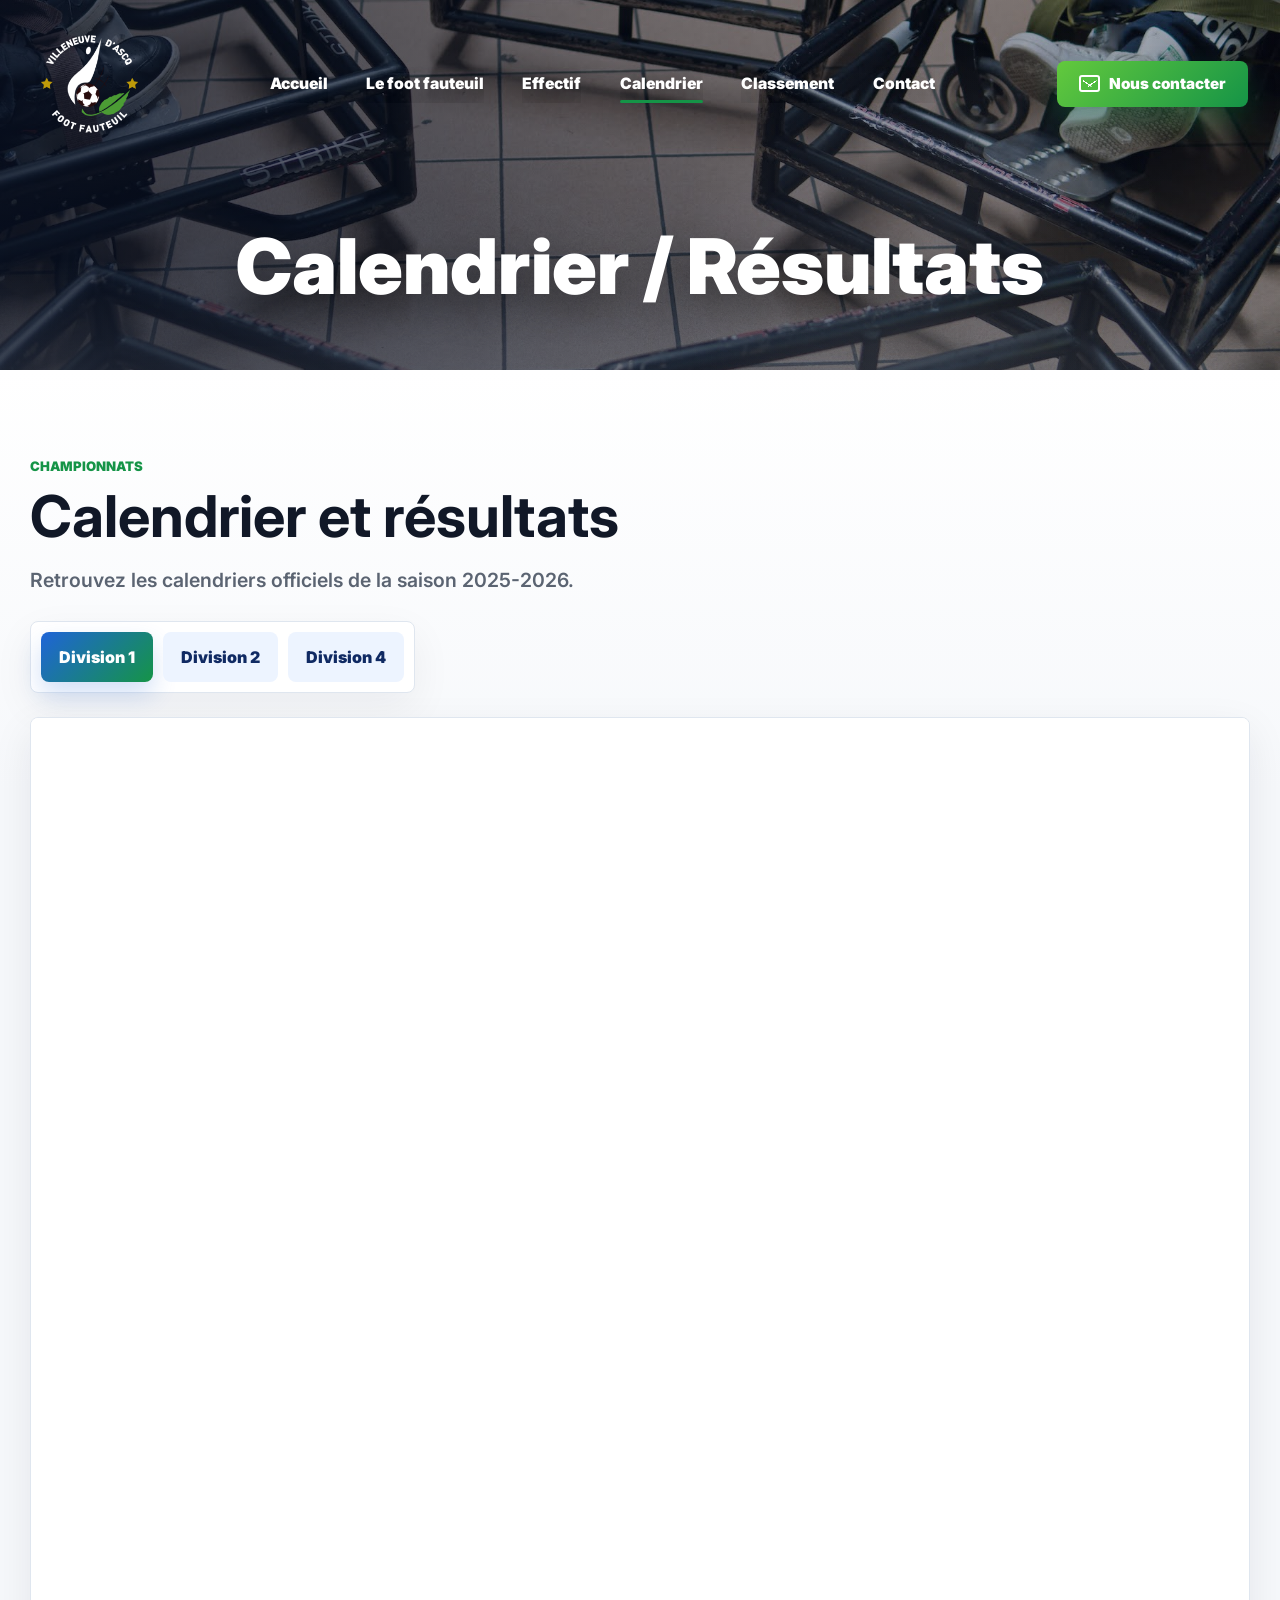
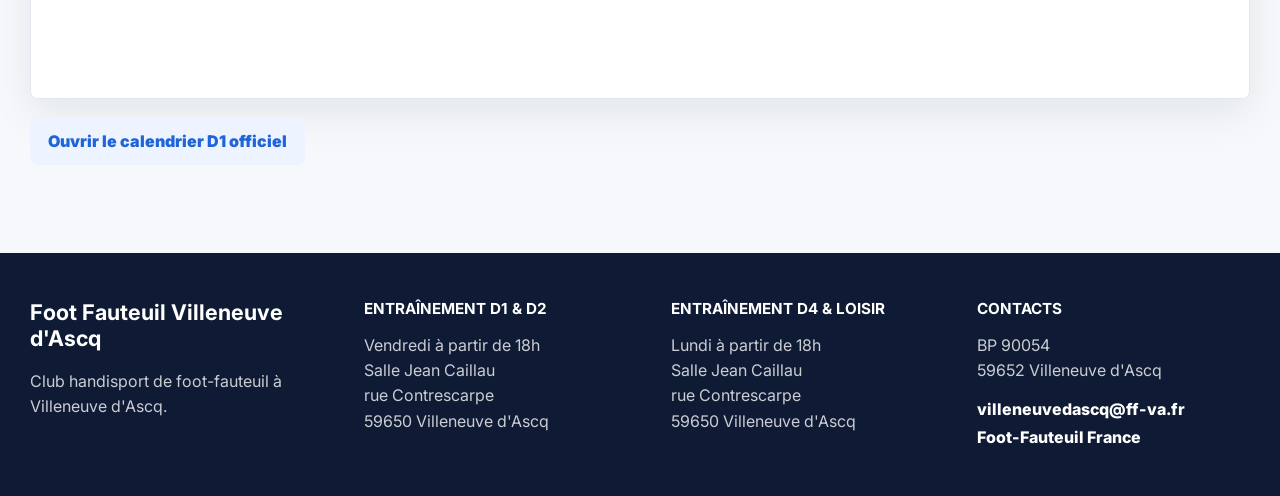
==== calendrier.html @ 9797c007 "rename html file and href link" ====
<!DOCTYPE html>
<html lang="fr">
<head>
  <meta charset="UTF-8">
  <meta name="viewport" content="width=device-width, initial-scale=1.0">
  <meta name="description" content="Calendrier et r&eacute;sultats du Foot Fauteuil Villeneuve d'Ascq.">
  <title>Calendrier - FFVA</title>
  <link rel="preconnect" href="https://fonts.googleapis.com">
  <link rel="preconnect" href="https://fonts.gstatic.com" crossorigin>
  <link href="https://fonts.googleapis.com/css2?family=Inter:wght@400;500;600;700;800;900&display=swap" rel="stylesheet">
  <link rel="stylesheet" href="style.css">
</head>
<body>
  <div class="home-visual page-visual calendar-rank-visual">
    <header class="site-header" id="accueil">
      <img class="header-logo" src="media/Logo-FFVA.png" alt="Logo Foot Fauteuil Villeneuve d'Ascq">
      <div class="nav-wrap">
        <button class="menu-button" type="button" aria-expanded="false" aria-controls="site-nav">
          <span></span>
          <span></span>
          <span></span>
        </button>

        <nav class="main-nav" id="site-nav" aria-label="Navigation principale">
          <a href="index.html">Accueil</a>
          <a href="le-foot-fauteuil.html">Le foot fauteuil</a>
          <a href="effectif.html">Effectif</a>
          <a class="is-active" href="calendrier.html">Calendrier</a>
          <a href="classement.html">Classement</a>
          <a href="contact.html">Contact</a>
        </nav>
      </div>
      <a class="header-contact" href="contact.html">Nous contacter</a>
    </header>

    <p class="page-title">Calendrier / Résultats</p>
  </div>

  <main class="calendar-page">
    <section class="calendar-shell" aria-labelledby="calendar-title">
      <div class="calendar-heading">
        <p class="section-kicker">Championnats</p>
        <h1 id="calendar-title">Calendrier et r&eacute;sultats</h1>
        <p>Retrouvez les calendriers officiels de la saison 2025-2026.</p>
      </div>

      <div class="layout-buttons calendar-tabs" role="tablist" aria-label="Choix de la division">
        <button class="layout-button is-active" type="button" role="tab" aria-selected="true" data-layout="calendar-d1">Division 1</button>
        <button class="layout-button" type="button" role="tab" aria-selected="false" data-layout="calendar-d2">Division 2</button>
        <button class="layout-button" type="button" role="tab" aria-selected="false" data-layout="calendar-d4">Division 4</button>
      </div>

      <div class="calendar-panels">
        <section class="layout-panel calendar-panel is-active" role="tabpanel" data-layout-panel="calendar-d1">
          <div class="calendar-frame">
            <iframe
              src="https://foot-fauteuil.fr/saison/foot-fauteuil-division-1-2025-2026/?action=calendar"
              title="Calendrier Division 1 Foot-Fauteuil"
              loading="lazy"></iframe>
          </div>

          <a class="button secondary calendar-link" href="https://foot-fauteuil.fr/saison/foot-fauteuil-division-1-2025-2026/?action=calendar" target="_blank" rel="noopener">
            Ouvrir le calendrier D1 officiel
          </a>
        </section>

        <section class="layout-panel calendar-panel" role="tabpanel" data-layout-panel="calendar-d2" hidden>
          <div class="calendar-frame">
            <iframe
              src="https://foot-fauteuil.fr/saison/foot-fauteuil-division-2-2025-2026/?action=calendar"
              title="Calendrier Division 2 Foot-Fauteuil"
              loading="lazy"></iframe>
          </div>

          <a class="button secondary calendar-link" href="https://foot-fauteuil.fr/saison/foot-fauteuil-division-2-2025-2026/?action=calendar" target="_blank" rel="noopener">
            Ouvrir le calendrier D2 officiel
          </a>
        </section>

        <section class="layout-panel calendar-panel" role="tabpanel" data-layout-panel="calendar-d4" hidden>
          <div class="calendar-frame">
            <iframe
              src="https://foot-fauteuil.fr/saison/foot-fauteuil-division-4-zone-nord-2024-2025/?action=calendar"
              title="Calendrier Division 4 Nord Foot-Fauteuil"
              loading="lazy"></iframe>
          </div>

          <a class="button secondary calendar-link" href="https://foot-fauteuil.fr/saison/foot-fauteuil-division-4-zone-nord-2024-2025/?action=calendar" target="_blank" rel="noopener">
            Ouvrir le calendrier D4 officiel
          </a>
        </section>
      </div>
    </section>
  </main>

  <footer class="site-footer" id="contact">
    <div>
      <h2>Foot Fauteuil Villeneuve d'Ascq</h2>
      <p>Club handisport de foot-fauteuil &agrave; Villeneuve d'Ascq.</p>
    </div>
    <div>
      <h3>Entra&icirc;nement D1 & D2</h3>
      <p>Vendredi &agrave; partir de 18h<br>Salle Jean Caillau<br>rue Contrescarpe<br>59650 Villeneuve d'Ascq</p>
    </div>
    <div>
      <h3>Entra&icirc;nement D4 & loisir</h3>
      <p>Lundi &agrave; partir de 18h<br>Salle Jean Caillau<br>rue Contrescarpe<br>59650 Villeneuve d'Ascq</p>
    </div>
    <div>
      <h3>Contacts</h3>
      <p>BP 90054<br>59652 Villeneuve d'Ascq</p>
      <a href="mailto:villeneuvedascq@ff-va.fr">villeneuvedascq@ff-va.fr</a>
      <a href="https://foot-fauteuil.fr/" target="_blank" rel="noreferrer">Foot-Fauteuil France</a>
    </div>
  </footer>

  <script src="script.js"></script>
</body>
</html>
---- style.css ----
:root {
  --ink: #111827;
  --muted: #5b6472;
  --paper: #f6f8fb;
  --white: #ffffff;
  --line: #dfe6ef;
  --navy: #102a63;
  --blue: #1f64d8;
  --red: #df2538;
  --green: #159447;
  --shadow: 0 24px 70px rgba(15, 23, 42, 0.12);
}

* {
  box-sizing: border-box;
}

html {
  scroll-behavior: smooth;
}

body {
  margin: 0;
  color: var(--ink);
  background: var(--paper);
  font-family: "Inter", Arial, sans-serif;
}

a {
  color: inherit;
  text-decoration: none;
}

img {
  display: block;
  max-width: 100%;
}

.home-visual {
  position: relative;
  min-height: clamp(680px, 82vh, 860px);
  overflow: hidden;
  background-image:
    linear-gradient(90deg, rgba(8, 16, 34, 0.74), rgba(8, 16, 34, 0.42) 48%, rgba(8, 16, 34, 0.18)),
    linear-gradient(180deg, rgba(8, 16, 34, 0.2), rgba(8, 16, 34, 0.58)),
    url("media/background image.jpg");
  background-repeat: no-repeat;
  background-size: cover;
  background-position: center 62%;
}

.home-visual::after {
  content: "";
  position: absolute;
  inset: 0;
  z-index: 0;
  pointer-events: none;
  background:
    radial-gradient(circle at 72% 72%, rgba(255, 255, 255, 0.1), transparent 26%),
    linear-gradient(180deg, transparent 70%, rgba(246, 248, 251, 0.08));
}

.page-visual {
  min-height: 330px;
  background-image:
    linear-gradient(90deg, rgba(8, 16, 34, 0.62), rgba(8, 16, 34, 0.24) 48%, rgba(8, 16, 34, 0.08)),
    linear-gradient(180deg, rgba(8, 16, 34, 0.18), rgba(8, 16, 34, 0.36)),
    url("media/background image le-foot-fauteuil.jpg");
  background-position: 64% 58%;
}

.effectif-visual {
  background-image:
    linear-gradient(90deg, rgba(8, 16, 34, 0.72), rgba(8, 16, 34, 0.34) 48%, rgba(8, 16, 34, 0.16)),
    linear-gradient(180deg, rgba(8, 16, 34, 0.2), rgba(8, 16, 34, 0.42)),
    url("media/background image effectif.jpg");
  background-position: 58% 48%;
}

.contact-visual {
  background-image:
    linear-gradient(90deg, rgba(8, 16, 34, 0.72), rgba(8, 16, 34, 0.34) 48%, rgba(8, 16, 34, 0.16)),
    linear-gradient(180deg, rgba(8, 16, 34, 0.2), rgba(8, 16, 34, 0.42)),
    url("media/background image contact.jpg");
  background-position: center 48%;
}

.calendar-rank-visual {
  background-image:
    linear-gradient(90deg, rgba(8, 16, 34, 0.72), rgba(8, 16, 34, 0.34) 48%, rgba(8, 16, 34, 0.16)),
    linear-gradient(180deg, rgba(8, 16, 34, 0.2), rgba(8, 16, 34, 0.42)),
    url("media/background image classement et calendrier.jpg");
  background-position: center 52%;
}

.site-header {
  position: relative;
  z-index: 2;
  top: 0;
  display: grid;
  grid-template-columns: auto minmax(0, 1fr) auto;
  align-items: center;
  gap: clamp(22px, 4vw, 54px);
  width: min(1220px, calc(100% - 64px));
  margin: 0 auto;
  padding: 26px 0 16px;
  border-bottom: 0;
  backdrop-filter: none;
  background: transparent;
}

.site-header.is-stuck {
  position: fixed;
  inset: 0 0 auto;
  z-index: 20;
  display: grid;
  align-items: center;
  grid-template-columns: auto minmax(0, 1fr) auto;
  gap: 24px;
  width: 100%;
  min-height: 74px;
  margin: 0;
  padding: 8px max(24px, calc((100vw - 1220px) / 2));
  border-bottom: 1px solid rgba(255, 255, 255, 0.22);
  background: rgba(5, 16, 38, 0.92);
  box-shadow: 0 18px 42px rgba(15, 23, 42, 0.18);
  backdrop-filter: blur(16px);
  animation: stuckHeaderIn 160ms ease-out both;
}

@keyframes stuckHeaderIn {
  from {
    opacity: 0;
    transform: translateY(-10px);
  }

  to {
    opacity: 1;
    transform: translateY(0);
  }
}

.empty-page {
  min-height: 520px;
  background: var(--paper);
}

.content-page {
  background:
    linear-gradient(180deg, #ffffff 0, var(--paper) 420px),
    var(--paper);
}

.content-intro,
.content-section,
.history-section,
.closing-band {
  width: min(1120px, calc(100% - 40px));
  margin-inline: auto;
}

.content-intro {
  padding: clamp(58px, 8vw, 92px) 0 34px;
}

.section-kicker {
  margin: 0 0 14px;
  color: var(--green);
  font-size: 0.82rem;
  font-weight: 900;
  letter-spacing: 0;
  text-transform: uppercase;
}

.content-intro h1,
.history-heading h2,
.closing-band h2 {
  margin: 0;
  color: var(--ink);
  font-size: clamp(2.2rem, 5vw, 4.5rem);
  line-height: 1;
  letter-spacing: 0;
}

.lead-text {
  max-width: 900px;
  margin: 26px 0 0;
  color: var(--muted);
  font-size: clamp(1.08rem, 2vw, 1.32rem);
  line-height: 1.8;
  font-weight: 600;
}

.terrain-figure {
  width: min(1120px, calc(100% - 40px));
  margin: 24px auto clamp(42px, 7vw, 74px);
  overflow: hidden;
  border: 1px solid var(--line);
  border-radius: 8px;
  background: var(--white);
  box-shadow: var(--shadow);
}

.full-width-image {
  width: 100%;
  max-height: 520px;
  object-fit: cover;
  object-position: center;
}

.terrain-figure figcaption {
  padding: 14px 18px;
  color: var(--muted);
  font-size: 0.95rem;
  font-weight: 700;
}

.rules-section {
  display: grid;
  grid-template-columns: repeat(3, 1fr);
  gap: 18px;
  width: min(1120px, calc(100% - 40px));
  margin: 0 auto clamp(42px, 7vw, 76px);
}

.rule-card,
.history-card {
  border: 1px solid var(--line);
  border-radius: 8px;
  background: var(--white);
  box-shadow: 0 14px 42px rgba(15, 23, 42, 0.06);
}

.rule-card {
  min-height: 230px;
  padding: 28px;
}

.rule-card span,
.history-card span {
  display: inline-flex;
  margin-bottom: 22px;
  color: var(--green);
  font-weight: 900;
}

.rule-card h2,
.history-card h3 {
  margin: 0 0 14px;
  color: var(--ink);
}

.rule-card h2 {
  font-size: 1.55rem;
}

.rule-card p,
.content-section p,
.history-card p {
  color: var(--muted);
  line-height: 1.72;
}

.rule-card p,
.history-card p {
  margin: 0;
}

.history-card p + p {
  margin-top: 14px;
}

.content-section {
  display: grid;
  gap: 18px;
  padding: 30px;
  border-left: 5px solid var(--green);
  border-radius: 8px;
  background: #eef8f2;
}

.content-section p {
  max-width: 920px;
  margin: 0;
  font-weight: 600;
}

.inline-link {
  width: fit-content;
  color: var(--blue);
  font-weight: 900;
}

.history-section {
  padding: clamp(58px, 8vw, 96px) 0;
}

.history-heading {
  display: block;
  margin-bottom: 30px;
}

.history-list {
  display: grid;
  gap: 18px;
}

.history-card {
  padding: clamp(24px, 4vw, 34px);
}

.history-card h3 {
  font-size: clamp(1.35rem, 3vw, 2.2rem);
}

.history-card.highlight {
  color: var(--white);
  background: linear-gradient(135deg, var(--blue), var(--green));
}

.history-card.highlight span,
.history-card.highlight h3,
.history-card.highlight p {
  color: var(--white);
}

.closing-band {
  margin-bottom: clamp(58px, 8vw, 96px);
  padding: clamp(34px, 6vw, 58px);
  border-radius: 8px;
  color: var(--white);
  background:
    linear-gradient(135deg, rgba(16, 42, 99, 0.94), rgba(21, 148, 71, 0.9)),
    var(--navy);
  text-align: center;
}

.closing-band h2 {
  color: var(--white);
}

.effectif-page {
  min-height: 520px;
  padding: clamp(54px, 8vw, 88px) max(20px, calc((100vw - 1220px) / 2));
  background:
    linear-gradient(180deg, #ffffff 0, var(--paper) 420px),
    var(--paper);
}

.layout-switcher {
  display: grid;
  gap: 28px;
}

.layout-heading {
  display: grid;
  gap: 12px;
}

.layout-heading h1 {
  max-width: 860px;
  margin: 0;
  font-size: clamp(2rem, 4.5vw, 4rem);
  line-height: 1;
  letter-spacing: 0;
}

.layout-buttons {
  display: flex;
  flex-wrap: wrap;
  gap: 10px;
  padding: 10px;
  border: 1px solid var(--line);
  border-radius: 8px;
  background: var(--white);
  box-shadow: 0 14px 42px rgba(15, 23, 42, 0.06);
}

.layout-button {
  min-height: 50px;
  border: 0;
  border-radius: 8px;
  padding: 12px 18px;
  color: var(--navy);
  background: #edf4ff;
  font: inherit;
  font-weight: 900;
  cursor: pointer;
  transition: color 180ms ease, background 180ms ease, transform 180ms ease;
}

.layout-button:hover,
.layout-button:focus-visible {
  color: var(--white);
  background: var(--green);
  transform: translateY(-1px);
}

.layout-button.is-active {
  color: var(--white);
  background: linear-gradient(135deg, var(--blue), var(--green));
  box-shadow: 0 12px 24px rgba(31, 100, 216, 0.2);
}

.layout-panels {
  min-height: 410px;
}

.layout-panel {
  animation: panelIn 220ms ease;
}

.layout-panel[hidden] {
  display: none !important;
}

.section-title,
.section-subtitle {
  margin: 0 0 22px;
  color: var(--ink);
  font-size: clamp(1.35rem, 2.6vw, 2.1rem);
  line-height: 1.15;
  text-align: center;
}

.section-subtitle {
  margin-top: clamp(34px, 5vw, 56px);
}

@keyframes panelIn {
  from {
    opacity: 0;
    transform: translateY(10px);
  }

  to {
    opacity: 1;
    transform: translateY(0);
  }
}

.players-grid {
  display: grid;
  grid-template-columns: repeat(4, 1fr);
  gap: 18px;
}

.player-card,
.team-column,
.staff-feature,
.staff-list article {
  border: 1px solid var(--line);
  border-radius: 8px;
  background: var(--white);
  box-shadow: 0 14px 42px rgba(15, 23, 42, 0.06);
}

.player-card {
  padding: 20px;
}

.player-photo-placeholder {
  display: block;
  aspect-ratio: 4 / 5;
  margin-bottom: 18px;
  border-radius: 8px;
  background:
    linear-gradient(135deg, rgba(31, 100, 216, 0.18), rgba(21, 148, 71, 0.2)),
    #edf4ff;
}

.player-photo {
  width: 100%;
  aspect-ratio: 4 / 5;
  margin-bottom: 18px;
  border-radius: 8px;
  object-fit: cover;
  object-position: center;
  background: #edf4ff;
}

.player-role {
  margin: 0 0 8px;
  color: var(--green);
  font-size: 0.78rem;
  font-weight: 900;
  text-transform: uppercase;
}

.player-card h2,
.team-column h2,
.staff-feature h2 {
  margin: 0 0 10px;
}

.player-card p:last-child,
.staff-feature p:last-child {
  margin: 0;
  color: var(--muted);
  line-height: 1.55;
}


.team-columns {
  display: grid;
  grid-template-columns: repeat(3, 1fr);
  gap: 18px;
}

.team-column {
  padding: 26px;
}

.team-column ul {
  display: grid;
  gap: 10px;
  margin: 18px 0 0;
  padding: 0;
  list-style: none;
}

.team-column li {
  padding: 12px 14px;
  border-radius: 8px;
  color: var(--muted);
  background: #f5f8fc;
  font-weight: 800;
}

.staff-layout {
  display: grid;
  grid-template-columns: minmax(0, 1fr) minmax(280px, 0.75fr);
  gap: 18px;
}

.staff-feature {
  min-height: 320px;
  padding: clamp(28px, 5vw, 48px);
  background:
    linear-gradient(135deg, rgba(31, 100, 216, 0.95), rgba(21, 148, 71, 0.9)),
    var(--blue);
}

.staff-feature .player-role,
.staff-feature h2,
.staff-feature p {
  color: var(--white);
}

.staff-feature h2 {
  max-width: 520px;
  font-size: clamp(2rem, 4vw, 3.6rem);
  line-height: 1;
}

.staff-list {
  display: grid;
  gap: 12px;
}

.staff-list article {
  display: grid;
  gap: 8px;
  padding: 22px;
}

.staff-list span {
  color: var(--green);
  font-size: 0.78rem;
  font-weight: 900;
  text-transform: uppercase;
}

.staff-list strong {
  font-size: 1.2rem;
}

.contact-page {
  min-height: 520px;
  padding: clamp(54px, 8vw, 88px) max(20px, calc((100vw - 1220px) / 2));
  background:
    linear-gradient(180deg, #ffffff 0, var(--paper) 420px),
    var(--paper);
}

.contact-shell {
  display: grid;
  gap: 30px;
}

.contact-heading {
  max-width: 820px;
}

.contact-heading h1 {
  margin: 0;
  font-size: clamp(2rem, 4.5vw, 4rem);
  line-height: 1;
}

.contact-heading p:last-child {
  margin: 18px 0 0;
  color: var(--muted);
  font-size: clamp(1.04rem, 2vw, 1.22rem);
  line-height: 1.7;
  font-weight: 600;
}

.contact-layout {
  display: grid;
  grid-template-columns: minmax(0, 1fr) minmax(280px, 0.42fr);
  gap: 18px;
  align-items: start;
}

.contact-form,
.contact-info {
  border: 1px solid var(--line);
  border-radius: 8px;
  background: var(--white);
  box-shadow: 0 14px 42px rgba(15, 23, 42, 0.06);
}

.contact-form {
  display: grid;
  gap: 18px;
  padding: clamp(22px, 4vw, 34px);
}

.form-row {
  display: grid;
  gap: 8px;
}

.form-row label {
  color: var(--navy);
  font-weight: 900;
}

.form-row input,
.form-row textarea {
  width: 100%;
  border: 1px solid var(--line);
  border-radius: 8px;
  padding: 14px 16px;
  color: var(--ink);
  background: #fbfcff;
  font: inherit;
  outline: 0;
  transition: border-color 180ms ease, box-shadow 180ms ease, background 180ms ease;
}

.form-row textarea {
  min-height: 180px;
  resize: vertical;
}

.form-row input:focus,
.form-row textarea:focus {
  border-color: var(--blue);
  background: var(--white);
  box-shadow: 0 0 0 4px rgba(31, 100, 216, 0.12);
}

.contact-form .button {
  width: fit-content;
  border: 0;
  cursor: pointer;
  font: inherit;
}

.contact-info {
  display: grid;
  gap: 14px;
  padding: clamp(22px, 4vw, 30px);
}

.contact-info h2 {
  margin: 0;
  font-size: clamp(1.35rem, 2.8vw, 2rem);
  line-height: 1.1;
}

.contact-info h3 {
  margin: 8px 0 0;
  color: var(--navy);
  font-size: 1rem;
  text-transform: uppercase;
}

.contact-info p {
  margin: 0;
  color: var(--muted);
  line-height: 1.6;
  font-weight: 700;
}

.contact-info a {
  width: fit-content;
  color: var(--blue);
  font-weight: 900;
}

.social-links {
  display: flex;
  flex-wrap: wrap;
  gap: 10px;
  margin-top: 8px;
}

.social-links a {
  display: inline-flex;
  align-items: center;
  justify-content: center;
  width: 46px;
  height: 46px;
  border-radius: 8px;
  color: var(--white);
  background: black;
  box-shadow: 0 10px 22px rgba(16, 42, 99, 0.14);
}

.social-icon {
  width: 20px;
  height: 20px;
  flex: 0 0 auto;
  fill: none;
  stroke: currentColor;
  stroke-width: 2;
  stroke-linecap: round;
  stroke-linejoin: round;
}

.social-icon path {
  fill: currentColor;
  stroke: none;
}

.calendar-page {
  min-height: 520px;
  padding: clamp(54px, 8vw, 88px) max(20px, calc((100vw - 1220px) / 2));
  background:
    linear-gradient(180deg, #ffffff 0, var(--paper) 420px),
    var(--paper);
}

.calendar-shell {
  display: grid;
  gap: 24px;
}

.calendar-heading {
  max-width: 820px;
}

.calendar-heading h1 {
  margin: 0;
  font-size: clamp(2rem, 4.5vw, 4rem);
  line-height: 1;
}

.calendar-heading p:last-child {
  margin: 18px 0 0;
  color: var(--muted);
  font-size: clamp(1.04rem, 2vw, 1.22rem);
  line-height: 1.7;
  font-weight: 600;
}

.calendar-tabs {
  width: fit-content;
}

.calendar-panels {
  min-height: 760px;
}

.calendar-panel {
  display: grid;
  gap: 18px;
}

.calendar-frame {
  overflow: hidden;
  border: 1px solid var(--line);
  border-radius: 8px;
  background: var(--white);
  box-shadow: 0 14px 42px rgba(15, 23, 42, 0.08);
}

.calendar-frame iframe {
  display: block;
  width: 100%;
  height: min(980px, 118vh);
  border: 0;
  background: var(--white);
}

.calendar-link {
  width: fit-content;
}

.page-title {
  position: relative;
  z-index: 2;
  width: min(1120px, calc(100% - 40px));
  margin: clamp(34px, 6vw, 72px) auto clamp(36px, 5vw, 68px);
  color: var(--white);
  font-size: clamp(2.8rem, 6vw, 5.7rem);
  font-weight: 900;
  line-height: 1;
  text-align: center;
  text-shadow: 0 14px 36px rgba(0, 0, 0, 0.44);
}

.header-logo {
  width: clamp(86px, 9vw, 118px);
  margin: 0;
  object-fit: contain;
}

.site-header.is-stuck .header-logo {
  width: 72px;
  margin: 0;
}

.partner-strip {
  display: flex;
  align-items: center;
  justify-content: center;
  gap: 18px;
  min-height: 46px;
  padding: 8px 20px;
  color: var(--muted);
  font-size: 0.82rem;
  font-weight: 700;
  background: #eef3fa;
}

.partner-strip a {
  display: grid;
  place-items: center;
  width: 118px;
  height: 30px;
}

.partner-strip img {
  max-height: 28px;
  object-fit: contain;
}

.nav-wrap {
  display: flex;
  align-items: center;
  justify-content: center;
  gap: 0;
  width: auto;
  margin: 0;
  padding: 0;
}

.site-header.is-stuck .nav-wrap {
  justify-content: center;
  flex: 1;
  width: auto;
  margin: 0;
  padding: 0;
}

.brand {
  display: flex;
  align-items: center;
  gap: 14px;
  min-width: max-content;
}

.brand img {
  width: 72px;
  height: 72px;
  object-fit: contain;
}

.brand strong,
.brand small {
  display: block;
}

.brand strong {
  font-size: 1.05rem;
  font-weight: 900;
}

.brand small {
  color: var(--muted);
  font-weight: 700;
}

.main-nav {
  display: flex;
  align-items: center;
  justify-content: center;
  gap: clamp(20px, 3vw, 42px);
  width: auto;
  padding: 0;
  border: 0;
  border-radius: 0;
  background: transparent;
  box-shadow: none;
}

.site-header.is-stuck .main-nav {
  padding: 0;
  border-color: transparent;
  background: transparent;
  box-shadow: none;
}

.main-nav > a {
  position: relative;
  overflow: hidden;
  display: inline-flex;
  align-items: center;
  justify-content: center;
  min-height: 38px;
  padding: 8px 0;
  border-radius: 0;
  color: var(--white);
  background: transparent;
  font-size: 0.98rem;
  font-weight: 900;
  box-shadow: none;
  text-shadow: 0 8px 24px rgba(0, 0, 0, 0.45);
  transition: color 180ms ease, transform 180ms ease;
}

.site-header.is-stuck .main-nav > a {
  min-height: 38px;
  padding: 8px 0;
  color: var(--white);
  background: transparent;
  font-size: 0.94rem;
  box-shadow: none;
}

.site-header.is-stuck .main-nav > a.is-active {
  color: var(--white);
  background: transparent;
  box-shadow: none;
}

.main-nav > a::before {
  content: "";
  position: absolute;
  left: 0;
  right: 0;
  bottom: 0;
  height: 3px;
  border-radius: 999px;
  background: var(--green);
  opacity: 0;
  transform: scaleX(0.45);
  transition: opacity 180ms ease, transform 180ms ease;
}

.main-nav > a:hover,
.main-nav > a:focus-visible {
  color: var(--white);
  transform: translateY(-1px);
}

.main-nav > a:hover::before,
.main-nav > a:focus-visible::before,
.main-nav > a.is-active::before {
  opacity: 1;
  transform: scaleX(1);
}

.main-nav > a.is-active {
  color: var(--white);
  background: transparent;
  box-shadow: none;
}

.header-contact {
  display: inline-flex;
  align-items: center;
  justify-content: center;
  min-height: 46px;
  padding: 13px 22px;
  border-radius: 8px;
  color: var(--white);
  background: linear-gradient(135deg, #63c93d, var(--green));
  font-size: 0.95rem;
  font-weight: 900;
  box-shadow: 0 14px 28px rgba(21, 148, 71, 0.28);
  white-space: nowrap;
}

.header-contact::before {
  content: "";
  width: 17px;
  height: 13px;
  margin-right: 9px;
  border: 2px solid currentColor;
  border-radius: 3px;
  background:
    linear-gradient(35deg, transparent 45%, currentColor 46%, currentColor 54%, transparent 55%) left 2px top 2px / 50% 70% no-repeat,
    linear-gradient(-35deg, transparent 45%, currentColor 46%, currentColor 54%, transparent 55%) right 2px top 2px / 50% 70% no-repeat;
}

.search-form {
  display: flex;
  align-items: center;
  width: min(250px, 100%);
  min-height: 54px;
  margin-left: 4px;
  padding: 5px 6px 5px 18px;
  border: 1px solid var(--line);
  border-radius: 999px;
  background: var(--white);
}

.search-form label {
  position: absolute;
  width: 1px;
  height: 1px;
  overflow: hidden;
  clip: rect(0, 0, 0, 0);
}

.search-form input {
  width: 100%;
  min-width: 0;
  border: 0;
  outline: 0;
  color: var(--ink);
  background: transparent;
  font: inherit;
}

.search-form button {
  position: relative;
  width: 42px;
  height: 42px;
  flex: 0 0 auto;
  border: 0;
  border-radius: 50%;
  background: linear-gradient(135deg, var(--blue), var(--green));
  cursor: pointer;
}

.search-form button::before {
  content: "";
  position: absolute;
  inset: 11px;
  border: 2px solid var(--white);
  border-radius: 50%;
}

.search-form button::after {
  content: "";
  position: absolute;
  right: 8px;
  bottom: 9px;
  width: 10px;
  height: 2px;
  border-radius: 999px;
  background: var(--white);
  transform: rotate(45deg);
}

.menu-button {
  display: none;
  width: 44px;
  height: 44px;
  border: 1px solid var(--line);
  border-radius: 8px;
  background: var(--white);
}

.menu-button span {
  display: block;
  width: 20px;
  height: 2px;
  margin: 5px auto;
  background: var(--ink);
}

.hero {
  position: relative;
  z-index: 1;
  display: grid;
  grid-template-columns: minmax(0, 1fr);
  align-items: center;
  justify-items: center;
  width: min(1220px, calc(100% - 40px));
  margin: 0 auto;
  padding: clamp(58px, 8vw, 104px) 0 clamp(74px, 9vw, 118px);
}

.hero-content {
  width: min(980px, 100%);
}

.hero::before {
  display: none;
}

.eyebrow {
  margin: 0 0 14px;
  color: var(--red);
  font-size: 0.82rem;
  font-weight: 900;
  letter-spacing: 0;
  text-transform: uppercase;
}

.hero h1 {
  display: flex;
  align-items: center;
  max-width: 1120px;
  min-height: clamp(10rem, 16vw, 17rem);
  margin: 0;
  color: var(--white);
  font-size: clamp(3rem, 6.2vw, 5.9rem);
  line-height: 1;
  letter-spacing: 0;
  text-shadow: 0 12px 38px rgba(0, 0, 0, 0.42);
}

.hero-title-text {
  display: block;
  transition: opacity 280ms ease, transform 280ms ease;
  
}

.hero p {
  max-width: 660px;
  margin: 24px 0 0;
  color: var(--muted);
  font-size: clamp(1.05rem, 2vw, 1.24rem);
  line-height: 1.75;
  font-weight: 500;
}

.hero-actions {
  display: flex;
  flex-wrap: wrap;
  gap: 12px;
  margin-top: 32px;
}

.button {
  display: inline-flex;
  align-items: center;
  justify-content: center;
  min-height: 48px;
  padding: 13px 18px;
  border-radius: 8px;
  font-weight: 900;
}

.button.primary {
  color: var(--white);
  background: var(--red);
}

.button.secondary {
  color: var(--blue);
  background: #edf4ff;
}

.home-about {
  position: relative;
  overflow: hidden;
  padding: clamp(58px, 7vw, 86px) max(20px, calc((100vw - 1220px) / 2));
  background: var(--white);
}

.home-about::before {
  content: "";
  position: absolute;
  left: max(20px, calc((100vw - 1220px) / 2 - 56px));
  bottom: 22px;
  width: 118px;
  height: 118px;
  opacity: 0.55;
  background-image: radial-gradient(circle, var(--green) 2px, transparent 2px);
  background-size: 15px 15px;
}

.home-about::after {
  content: "";
  position: absolute;
  right: max(-92px, calc((100vw - 1220px) / 2 - 150px));
  bottom: -128px;
  width: 360px;
  height: 360px;
  border: 20px solid rgba(16, 42, 99, 0.04);
  border-radius: 50%;
  box-shadow: inset 0 0 0 32px rgba(21, 148, 71, 0.035);
}

.home-about-inner {
  position: relative;
  z-index: 1;
  display: grid;
  grid-template-columns: minmax(0, 1fr) minmax(360px, 0.94fr);
  gap: clamp(32px, 6vw, 72px);
  align-items: center;
}

.home-about-media img {
  width: 100%;
  aspect-ratio: 1.12 / 1;
  border-radius: 8px;
  object-fit: cover;
  object-position: center 54%;
  box-shadow: 0 20px 52px rgba(15, 23, 42, 0.12);
}

.home-about-content {
  max-width: 620px;
}

.home-about-content h2 {
  margin: 0;
  color: var(--ink);
  font-size: clamp(2rem, 4vw, 3.2rem);
  line-height: 1.05;
  letter-spacing: 0;
}

.home-about-content h2::after {
  content: "";
  display: block;
  width: 58px;
  height: 3px;
  margin-top: 18px;
  border-radius: 999px;
  background: var(--green);
}

.home-about-content h2 span {
  color: var(--green);
}

.home-about-content p:last-of-type {
  margin: 24px 0 0;
  color: var(--ink);
  line-height: 1.75;
  font-weight: 500;
}

.about-link {
  display: inline-flex;
  align-items: center;
  gap: 18px;
  min-height: 48px;
  margin-top: 24px;
  padding: 12px 24px;
  border: 1px solid var(--green);
  border-radius: 8px;
  color: var(--green);
  background: var(--white);
  font-weight: 900;
}

.about-link::after {
  content: "";
  width: 9px;
  height: 9px;
  border-top: 2px solid currentColor;
  border-right: 2px solid currentColor;
  transform: rotate(45deg);
}

.hero-panel {
  display: grid;
  gap: 26px;
  padding: 30px;
  border: 1px solid var(--line);
  border-radius: 8px;
  background: var(--white);
  box-shadow: var(--shadow);
}

.hero-panel img {
  width: 150px;
  margin: 0 auto;
}

.hero-panel strong,
.hero-panel span {
  display: block;
}

.hero-panel strong {
  margin-bottom: 14px;
  font-size: 1.35rem;
  font-weight: 900;
}

.hero-panel span {
  padding: 12px 0;
  border-top: 1px solid var(--line);
  color: var(--muted);
  font-weight: 700;
  line-height: 1.45;
}

.sponsors-section,
.home-grid,
.site-footer {
  padding-inline: max(20px, calc((100vw - 1220px) / 2));
}

.sponsors-section {
  padding-top: 56px;
  padding-bottom: 64px;
  background: var(--white);
  border-block: 1px solid var(--line);
}

.section-heading {
  display: block;
  margin-bottom: 24px;
  text-align: center;
}

.section-heading h2 {
  margin: 0;
  font-size: clamp(2rem, 4vw, 3.25rem);
  line-height: 1;
}

.carousel-row {
  display: grid;
  grid-template-columns: 46px minmax(0, 1fr) 46px;
  gap: 12px;
  align-items: center;
}

.sponsor-carousel {
  overflow: hidden;
}

.sponsor-track {
  display: flex;
  gap: 16px;
  transition: transform 260ms ease;
}

.sponsor-card {
  display: grid;
  place-items: center;
  min-width: 210px;
  height: 112px;
  padding: 18px;
  border: 1px solid var(--line);
  border-radius: 8px;
  background: #fbfcff;
}

.sponsor-card img {
  max-height: 64px;
  object-fit: contain;
}

.carousel-arrow {
  position: relative;
  width: 46px;
  height: 46px;
  border: 1px solid var(--line);
  border-radius: 50%;
  background: var(--white);
  cursor: pointer;
}

.carousel-arrow::before {
  content: "";
  position: absolute;
  top: 50%;
  left: 50%;
  width: 11px;
  height: 11px;
  border-top: 2px solid var(--ink);
  border-left: 2px solid var(--ink);
}

.carousel-arrow.prev::before {
  transform: translate(-35%, -50%) rotate(-45deg);
}

.carousel-arrow.next::before {
  transform: translate(-65%, -50%) rotate(135deg);
}

.carousel-arrow:hover {
  border-color: var(--blue);
  background: #edf4ff;
}

.home-grid {
  display: grid;
  grid-template-columns: repeat(3, 1fr);
  gap: 18px;
  padding-top: 64px;
  padding-bottom: 76px;
}

.feature-card {
  min-height: 260px;
  padding: 28px;
  border: 1px solid var(--line);
  border-radius: 8px;
  background: var(--white);
  box-shadow: 0 14px 42px rgba(15, 23, 42, 0.06);
}

.feature-card span {
  display: inline-flex;
  margin-bottom: 34px;
  color: var(--red);
  font-weight: 900;
}

.feature-card h2 {
  margin: 0 0 14px;
  font-size: 1.55rem;
}

.feature-card p {
  margin: 0 0 24px;
  color: var(--muted);
  line-height: 1.65;
}

.feature-card a {
  color: var(--blue);
  font-weight: 900;
}

.site-footer {
  display: grid;
  grid-template-columns: 1.1fr 1fr 1fr 1fr;
  gap: 34px;
  padding-top: 46px;
  padding-bottom: 46px;
  color: rgba(255, 255, 255, 0.78);
  background: #0f1b35;
}

.site-footer h2,
.site-footer h3,
.site-footer p {
  margin-top: 0;
}

.site-footer h2,
.site-footer h3 {
  color: var(--white);
  letter-spacing: 0;
}

.site-footer h2 {
  font-size: 1.35rem;
}

.site-footer h3 {
  font-size: 0.95rem;
  text-transform: uppercase;
}

.site-footer p {
  line-height: 1.58;
}

.site-footer a {
  display: block;
  width: fit-content;
  margin-top: 8px;
  color: var(--white);
  font-weight: 800;
}

@media (max-width: 1020px) {
  .site-header {
    grid-template-columns: auto 1fr auto;
    width: min(100% - 40px, 1220px);
    gap: 16px;
    padding-top: 18px;
  }

  .site-header.is-stuck {
    gap: 14px;
    min-height: 66px;
    padding-inline: 20px;
  }

  .header-logo,
  .site-header.is-stuck .header-logo {
    width: 62px;
  }

  .site-header .nav-wrap,
  .site-header.is-stuck .nav-wrap {
    flex: 1;
    width: auto;
    padding: 0;
  }

  .header-contact {
    min-height: 42px;
    padding: 11px 14px;
    font-size: 0.88rem;
  }

  .menu-button {
    display: block;
    margin-left: auto;
  }

  .nav-wrap {
    flex-wrap: wrap;
    justify-content: flex-end;
    order: 3;
  }

  .main-nav {
    display: none;
    position: absolute;
    top: calc(100% + 8px);
    left: 0;
    right: 0;
    flex-basis: 100%;
    flex-direction: column;
    align-items: stretch;
    padding: 12px;
    border: 1px solid rgba(255, 255, 255, 0.22);
    border-radius: 8px;
    background: rgba(5, 16, 38, 0.96);
    box-shadow: 0 18px 42px rgba(15, 23, 42, 0.24);
  }

  .site-header.is-stuck .main-nav {
    top: calc(100% + 8px);
    left: 20px;
    right: 20px;
    padding: 12px;
    background: rgba(5, 16, 38, 0.96);
    box-shadow: 0 18px 42px rgba(15, 23, 42, 0.22);
  }

  .main-nav > a,
  .site-header.is-stuck .main-nav > a {
    min-height: 50px;
    padding: 12px 16px;
    border-radius: 8px;
    background: rgba(255, 255, 255, 0.08);
    font-size: 1rem;
  }

  .main-nav.is-open {
    display: flex;
  }

  .search-form {
    width: 100%;
    margin-left: 0;
  }

  .hero {
    grid-template-columns: 1fr;
  }

  .hero-panel {
    grid-template-columns: 160px 1fr;
    align-items: center;
  }

  .home-grid,
  .home-about-inner,
  .players-grid,
  .rules-section,
  .site-footer {
    grid-template-columns: 1fr 1fr;
  }

  .team-columns,
  .staff-layout,
  .contact-layout {
    grid-template-columns: 1fr;
  }
}

@media (max-width: 680px) {
  .site-header {
    width: min(100% - 28px, 1220px);
    grid-template-columns: auto 1fr;
    padding-top: 14px;
  }

  .site-header.is-stuck {
    grid-template-columns: auto 1fr;
    min-height: 60px;
    padding-inline: 14px;
  }

  .header-logo,
  .site-header.is-stuck .header-logo {
    width: 54px;
  }

  .header-contact {
    display: none;
  }

  .site-header.is-stuck .main-nav {
    left: 14px;
    right: 14px;
  }

  .partner-strip {
    flex-wrap: wrap;
    gap: 10px;
  }

  .nav-wrap,
  .hero {
    width: min(100% - 28px, 1220px);
  }

  .site-header .nav-wrap {
    width: auto;
  }

  .home-visual {
    min-height: clamp(620px, 88vh, 760px);
    background-position: 72% 64%;
  }

  .home-about {
    padding: 44px 14px 54px;
  }

  .home-about::before {
    left: -24px;
    bottom: 20px;
    width: 92px;
    height: 92px;
  }

  .home-about::after {
    right: -160px;
    bottom: -170px;
    width: 280px;
    height: 280px;
  }

  .home-about-inner {
    grid-template-columns: 1fr;
    gap: 28px;
  }

  .home-about-media img {
    aspect-ratio: 1 / 1;
    object-position: center;
  }

  .home-about-content h2 {
    font-size: clamp(2rem, 10vw, 2.75rem);
  }

  .page-visual {
    min-height: 300px;
    background-position: 70% 58%;
  }

  .effectif-visual {
    background-position: 56% 50%;
  }

  .contact-visual {
    background-position: 52% 54%;
  }

  .calendar-rank-visual {
    background-position: center 54%;
  }

  .page-title {
    width: min(100% - 28px, 1120px);
    margin-top: 32px;
    font-size: clamp(2.45rem, 11vw, 4rem);
  }

  .brand span {
    display: none;
  }

  .hero {
    padding-top: 46px;
  }

  .hero h1 {
    font-size: clamp(2.75rem, 14vw, 4.3rem);
    min-height: clamp(15rem, 64vw, 21rem);
  }

  .hero-actions .button {
    width: 100%;
  }

  .hero-panel {
    grid-template-columns: 1fr;
  }

  .carousel-row {
    grid-template-columns: 1fr;
  }

  .carousel-arrow {
    display: none;
  }

  .home-grid,
  .players-grid,
  .rules-section,
  .site-footer {
    grid-template-columns: 1fr;
  }

  .effectif-page {
    padding-inline: 14px;
  }

  .contact-page {
    padding-inline: 14px;
  }

  .calendar-page {
    padding-inline: 14px;
  }

  .calendar-frame iframe {
    height: 760px;
  }

  .calendar-tabs {
    width: 100%;
  }

  .calendar-link {
    width: 100%;
  }

  .contact-form .button {
    width: 100%;
  }

  .layout-buttons {
    align-items: stretch;
    flex-direction: column;
  }

  .layout-button {
    width: 100%;
  }

  .content-intro,
  .content-section,
  .history-section,
  .closing-band,
  .terrain-figure,
  .rules-section {
    width: min(100% - 28px, 1120px);
  }

  .content-section,
  .rule-card,
  .history-card {
    padding: 22px;
  }

  .full-width-image {
    max-height: 360px;
  }
}
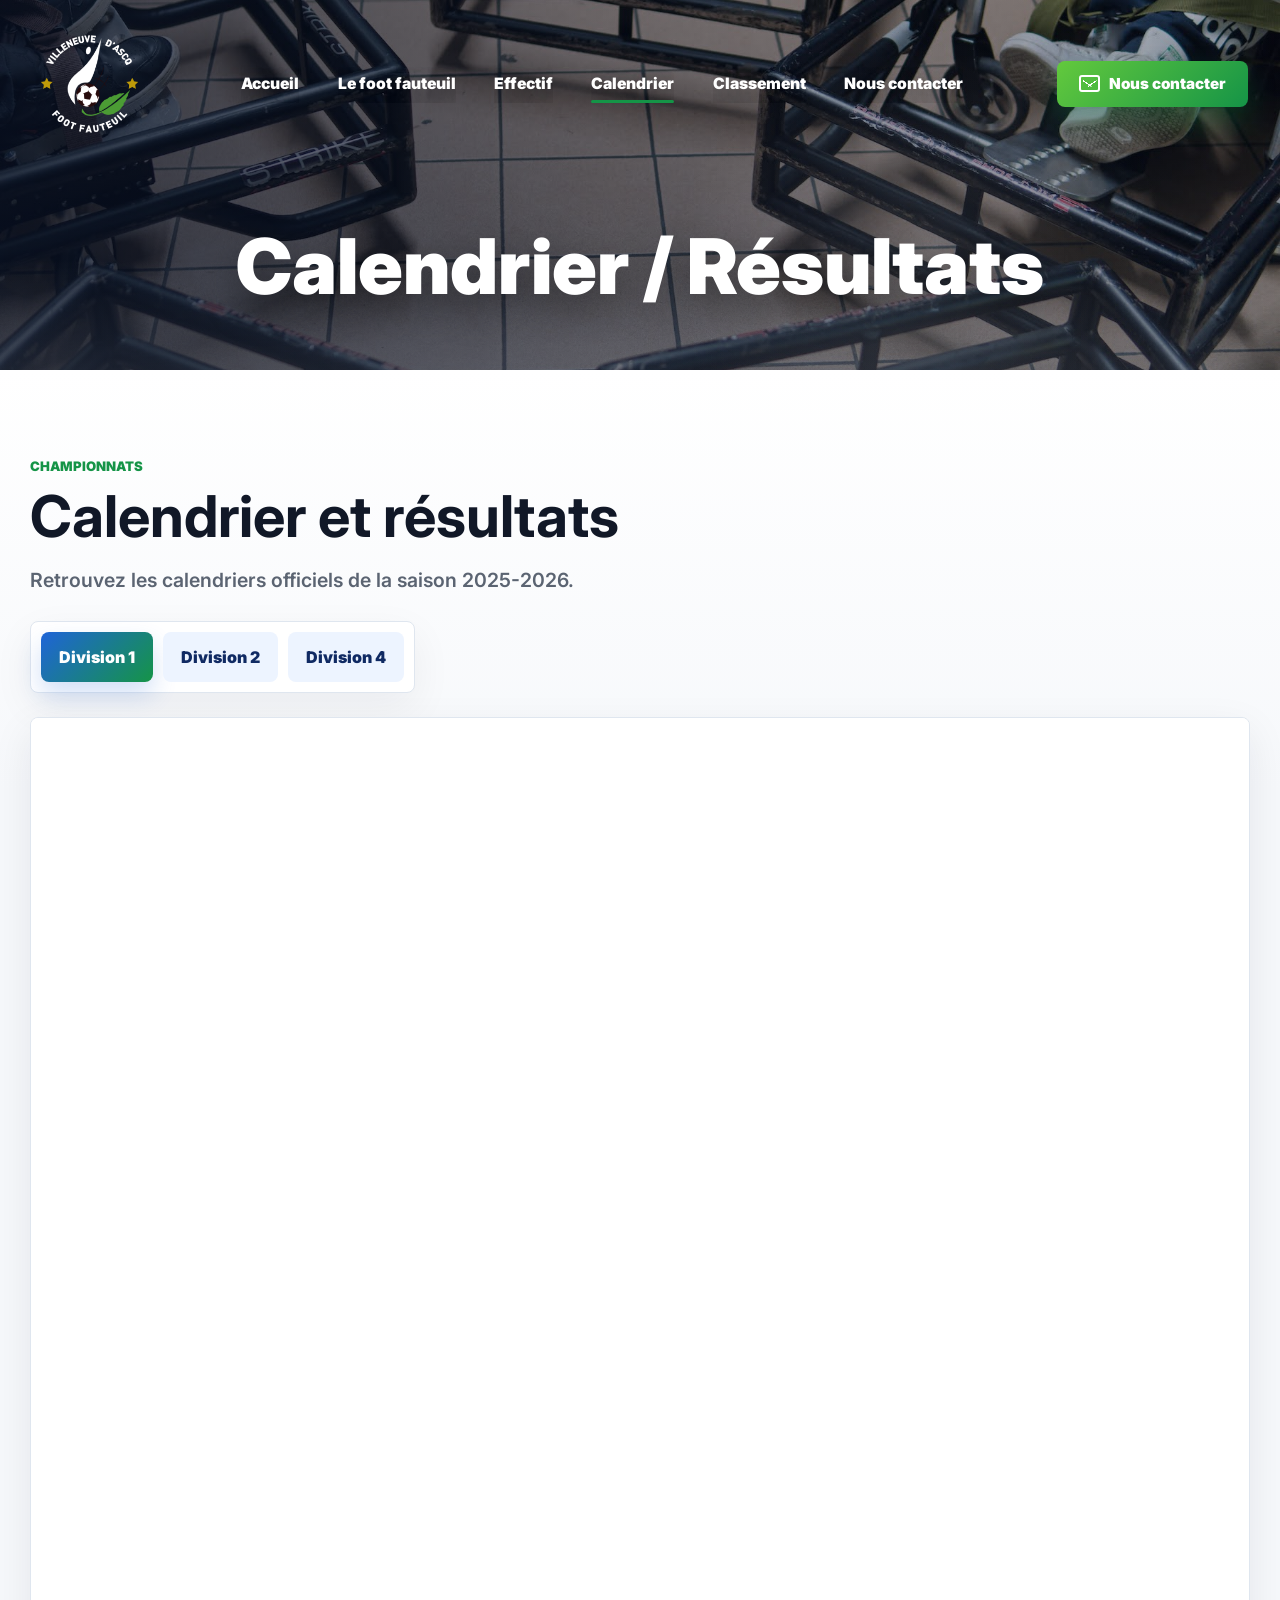
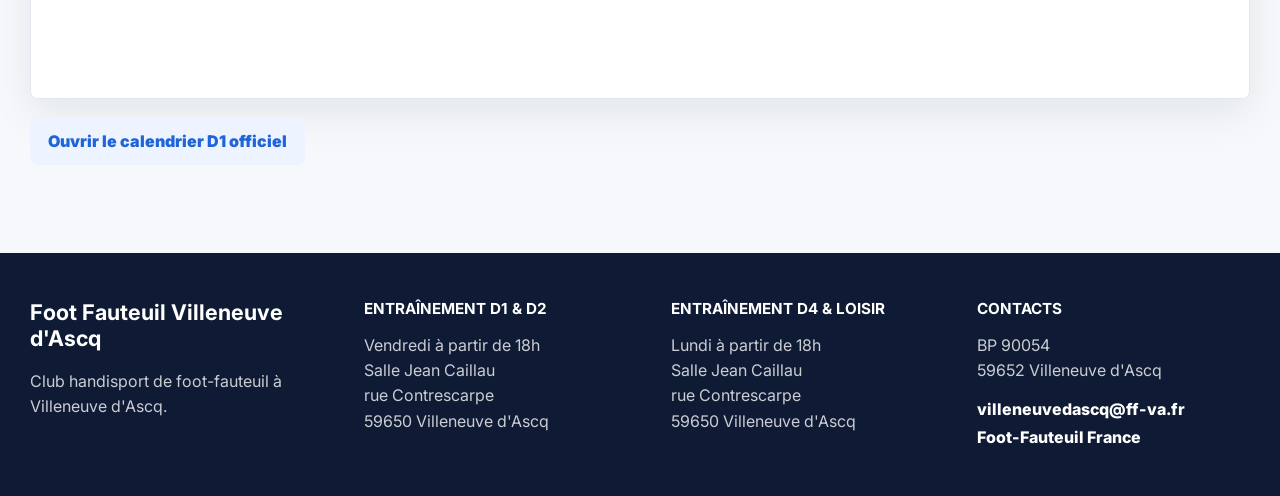
==== commit 1dd04acd: "fix burger menu mobile" ====
--- a/calendrier.html
+++ b/calendrier.html
@@ -27,7 +27,7 @@
           <a href="effectif.html">Effectif</a>
           <a class="is-active" href="calendrier.html">Calendrier</a>
           <a href="classement.html">Classement</a>
-          <a href="contact.html">Contact</a>
+          <a class="mobile-contact-link" href="contact.html">Nous contacter</a>
         </nav>
       </div>
       <a class="header-contact" href="contact.html">Nous contacter</a>
--- a/style.css
+++ b/style.css
@@ -49,6 +49,10 @@
   background-position: center 62%;
 }
 
+.home-visual.has-open-nav {
+  overflow: visible;
+}
+
 .home-visual::after {
   content: "";
   position: absolute;
@@ -95,7 +99,7 @@
 
 .site-header {
   position: relative;
-  z-index: 2;
+  z-index: 4;
   top: 0;
   display: grid;
   grid-template-columns: auto minmax(0, 1fr) auto;
@@ -901,6 +905,7 @@
   justify-content: center;
   gap: clamp(20px, 3vw, 42px);
   width: auto;
+  z-index: 5;
   padding: 0;
   border: 0;
   border-radius: 0;
@@ -981,6 +986,10 @@
   box-shadow: none;
 }
 
+.mobile-contact-link {
+  display: none;
+}
+
 .header-contact {
   display: inline-flex;
   align-items: center;
@@ -1522,9 +1531,9 @@
   }
 
   .nav-wrap {
+    position: static;
     flex-wrap: wrap;
     justify-content: flex-end;
-    order: 3;
   }
 
   .main-nav {
@@ -1541,6 +1550,7 @@
     border-radius: 8px;
     background: rgba(5, 16, 38, 0.96);
     box-shadow: 0 18px 42px rgba(15, 23, 42, 0.24);
+    z-index: 8;
   }
 
   .site-header.is-stuck .main-nav {
@@ -1561,6 +1571,19 @@
     font-size: 1rem;
   }
 
+  .main-nav > a.mobile-contact-link,
+  .site-header.is-stuck .main-nav > a.mobile-contact-link {
+    display: inline-flex;
+    justify-content: center;
+    color: var(--white);
+    background: linear-gradient(135deg, #63c93d, var(--green));
+    box-shadow: 0 12px 24px rgba(21, 148, 71, 0.24);
+  }
+
+  .main-nav > a.mobile-contact-link::before {
+    display: none;
+  }
+
   .main-nav.is-open {
     display: flex;
   }
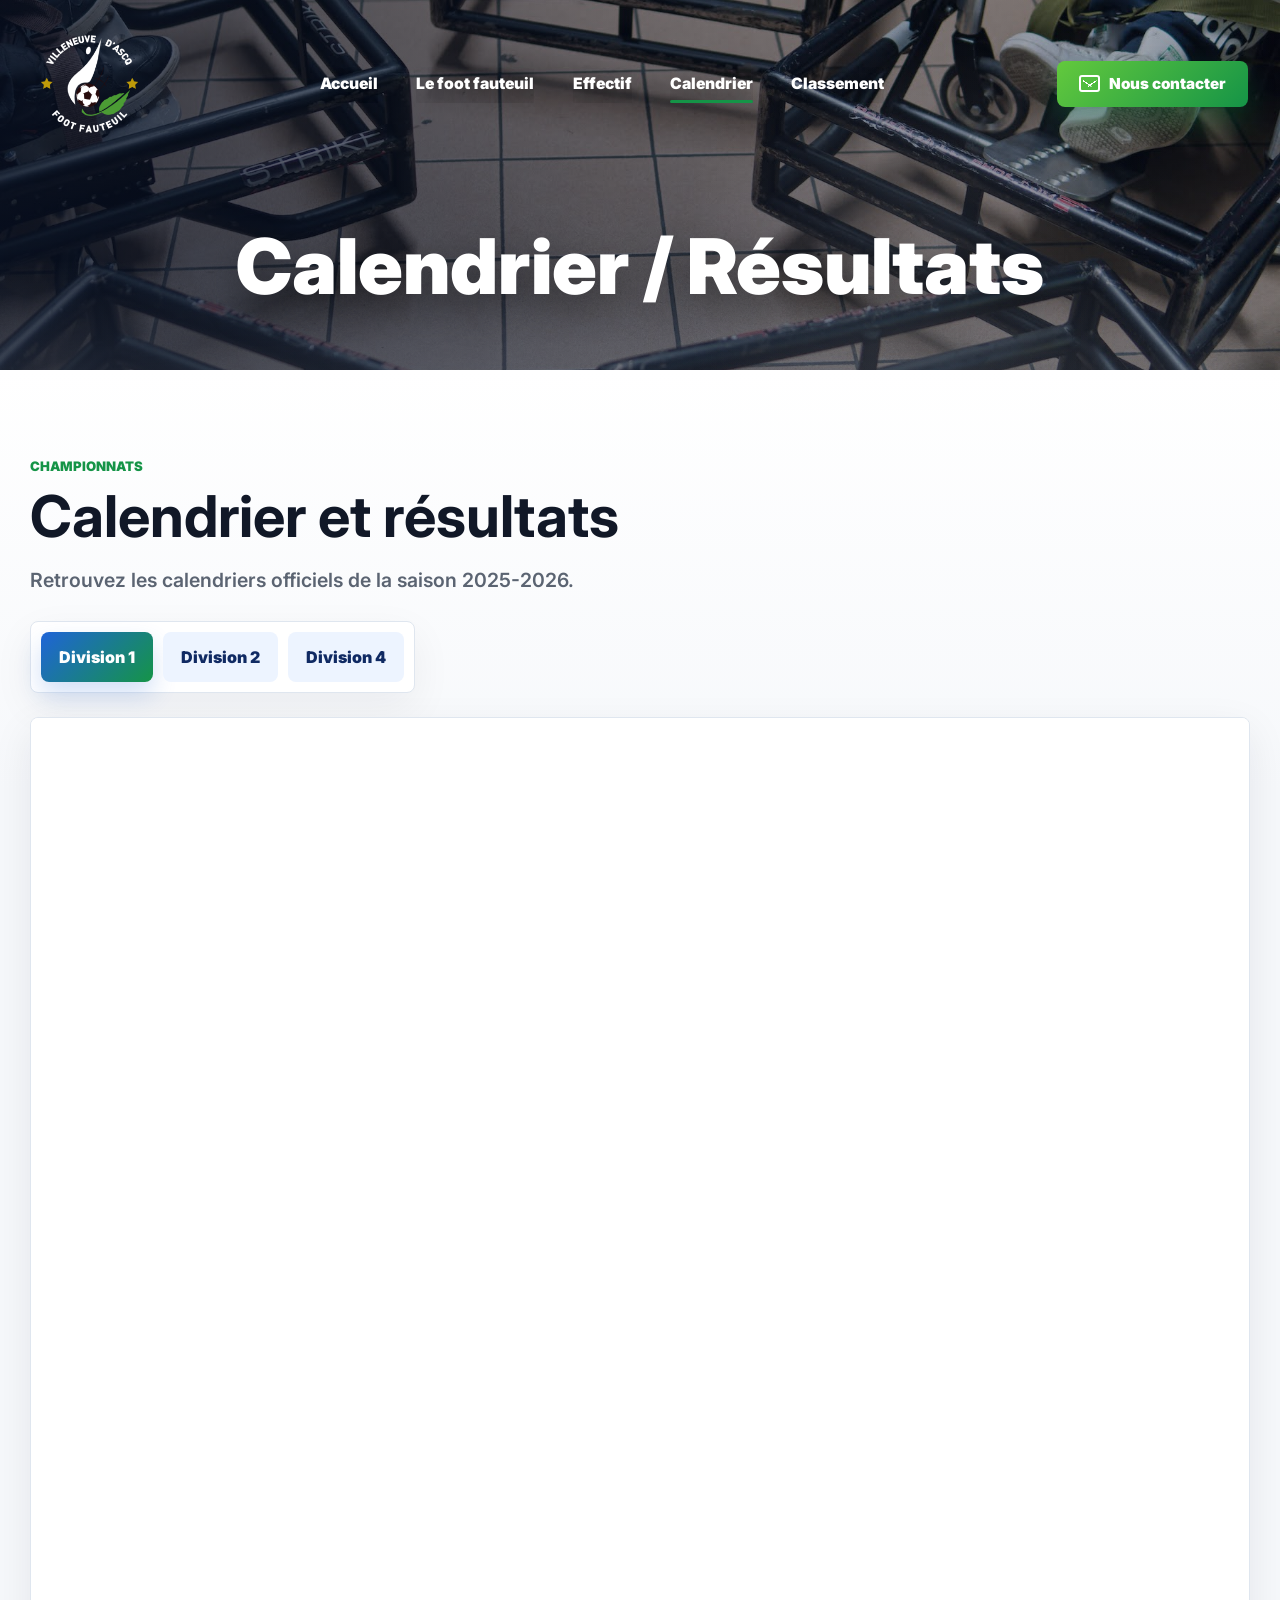
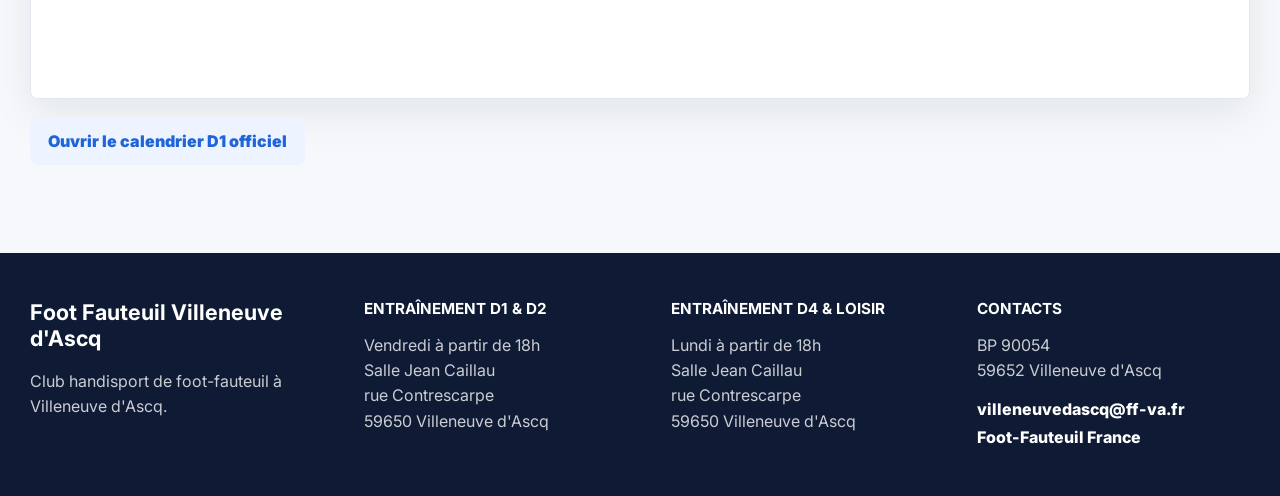
==== commit 82dd50c8: "Separate players by division and add site favicon" ====
--- a/calendrier.html
+++ b/calendrier.html
@@ -8,6 +8,7 @@
   <link rel="preconnect" href="https://fonts.googleapis.com">
   <link rel="preconnect" href="https://fonts.gstatic.com" crossorigin>
   <link href="https://fonts.googleapis.com/css2?family=Inter:wght@400;500;600;700;800;900&display=swap" rel="stylesheet">
+  <link rel="icon" href="media/Logo-FFVA.png" type="image/png">
   <link rel="stylesheet" href="style.css">
 </head>
 <body>
--- a/style.css
+++ b/style.css
@@ -418,6 +418,41 @@
   display: none !important;
 }
 
+.division-list {
+  display: grid;
+  gap: clamp(34px, 5vw, 56px);
+}
+
+.division-section {
+  display: grid;
+  gap: 18px;
+  padding-top: 26px;
+  border-top: 1px solid var(--line);
+}
+
+.division-section:first-child {
+  padding-top: 0;
+  border-top: 0;
+}
+
+.division-heading {
+  display: flex;
+  align-items: end;
+  justify-content: space-between;
+  gap: 18px;
+}
+
+.division-heading .section-kicker {
+  margin-bottom: 8px;
+}
+
+.division-heading h2 {
+  margin: 0;
+  color: var(--ink);
+  font-size: clamp(1.9rem, 4vw, 3.2rem);
+  line-height: 1;
+}
+
 .section-title,
 .section-subtitle {
   margin: 0 0 22px;
@@ -449,10 +484,7 @@
   gap: 18px;
 }
 
-.player-card,
-.team-column,
-.staff-feature,
-.staff-list article {
+.player-card {
   border: 1px solid var(--line);
   border-radius: 8px;
   background: var(--white);
@@ -491,92 +523,14 @@
   text-transform: uppercase;
 }
 
-.player-card h2,
-.team-column h2,
-.staff-feature h2 {
+.player-card h2 {
   margin: 0 0 10px;
 }
 
-.player-card p:last-child,
-.staff-feature p:last-child {
+.player-card p:last-child {
   margin: 0;
   color: var(--muted);
   line-height: 1.55;
-}
-
-
-.team-columns {
-  display: grid;
-  grid-template-columns: repeat(3, 1fr);
-  gap: 18px;
-}
-
-.team-column {
-  padding: 26px;
-}
-
-.team-column ul {
-  display: grid;
-  gap: 10px;
-  margin: 18px 0 0;
-  padding: 0;
-  list-style: none;
-}
-
-.team-column li {
-  padding: 12px 14px;
-  border-radius: 8px;
-  color: var(--muted);
-  background: #f5f8fc;
-  font-weight: 800;
-}
-
-.staff-layout {
-  display: grid;
-  grid-template-columns: minmax(0, 1fr) minmax(280px, 0.75fr);
-  gap: 18px;
-}
-
-.staff-feature {
-  min-height: 320px;
-  padding: clamp(28px, 5vw, 48px);
-  background:
-    linear-gradient(135deg, rgba(31, 100, 216, 0.95), rgba(21, 148, 71, 0.9)),
-    var(--blue);
-}
-
-.staff-feature .player-role,
-.staff-feature h2,
-.staff-feature p {
-  color: var(--white);
-}
-
-.staff-feature h2 {
-  max-width: 520px;
-  font-size: clamp(2rem, 4vw, 3.6rem);
-  line-height: 1;
-}
-
-.staff-list {
-  display: grid;
-  gap: 12px;
-}
-
-.staff-list article {
-  display: grid;
-  gap: 8px;
-  padding: 22px;
-}
-
-.staff-list span {
-  color: var(--green);
-  font-size: 0.78rem;
-  font-weight: 900;
-  text-transform: uppercase;
-}
-
-.staff-list strong {
-  font-size: 1.2rem;
 }
 
 .contact-page {
@@ -986,7 +940,7 @@
   box-shadow: none;
 }
 
-.mobile-contact-link {
+.main-nav > a.mobile-contact-link {
   display: none;
 }
 
@@ -1352,12 +1306,19 @@
 
 .sponsor-carousel {
   overflow: hidden;
+  cursor: grab;
+  touch-action: pan-y;
+  user-select: none;
 }
 
 .sponsor-track {
   display: flex;
   gap: 16px;
   transition: transform 260ms ease;
+}
+
+.sponsor-track.is-dragging {
+  transition: none;
 }
 
 .sponsor-card {
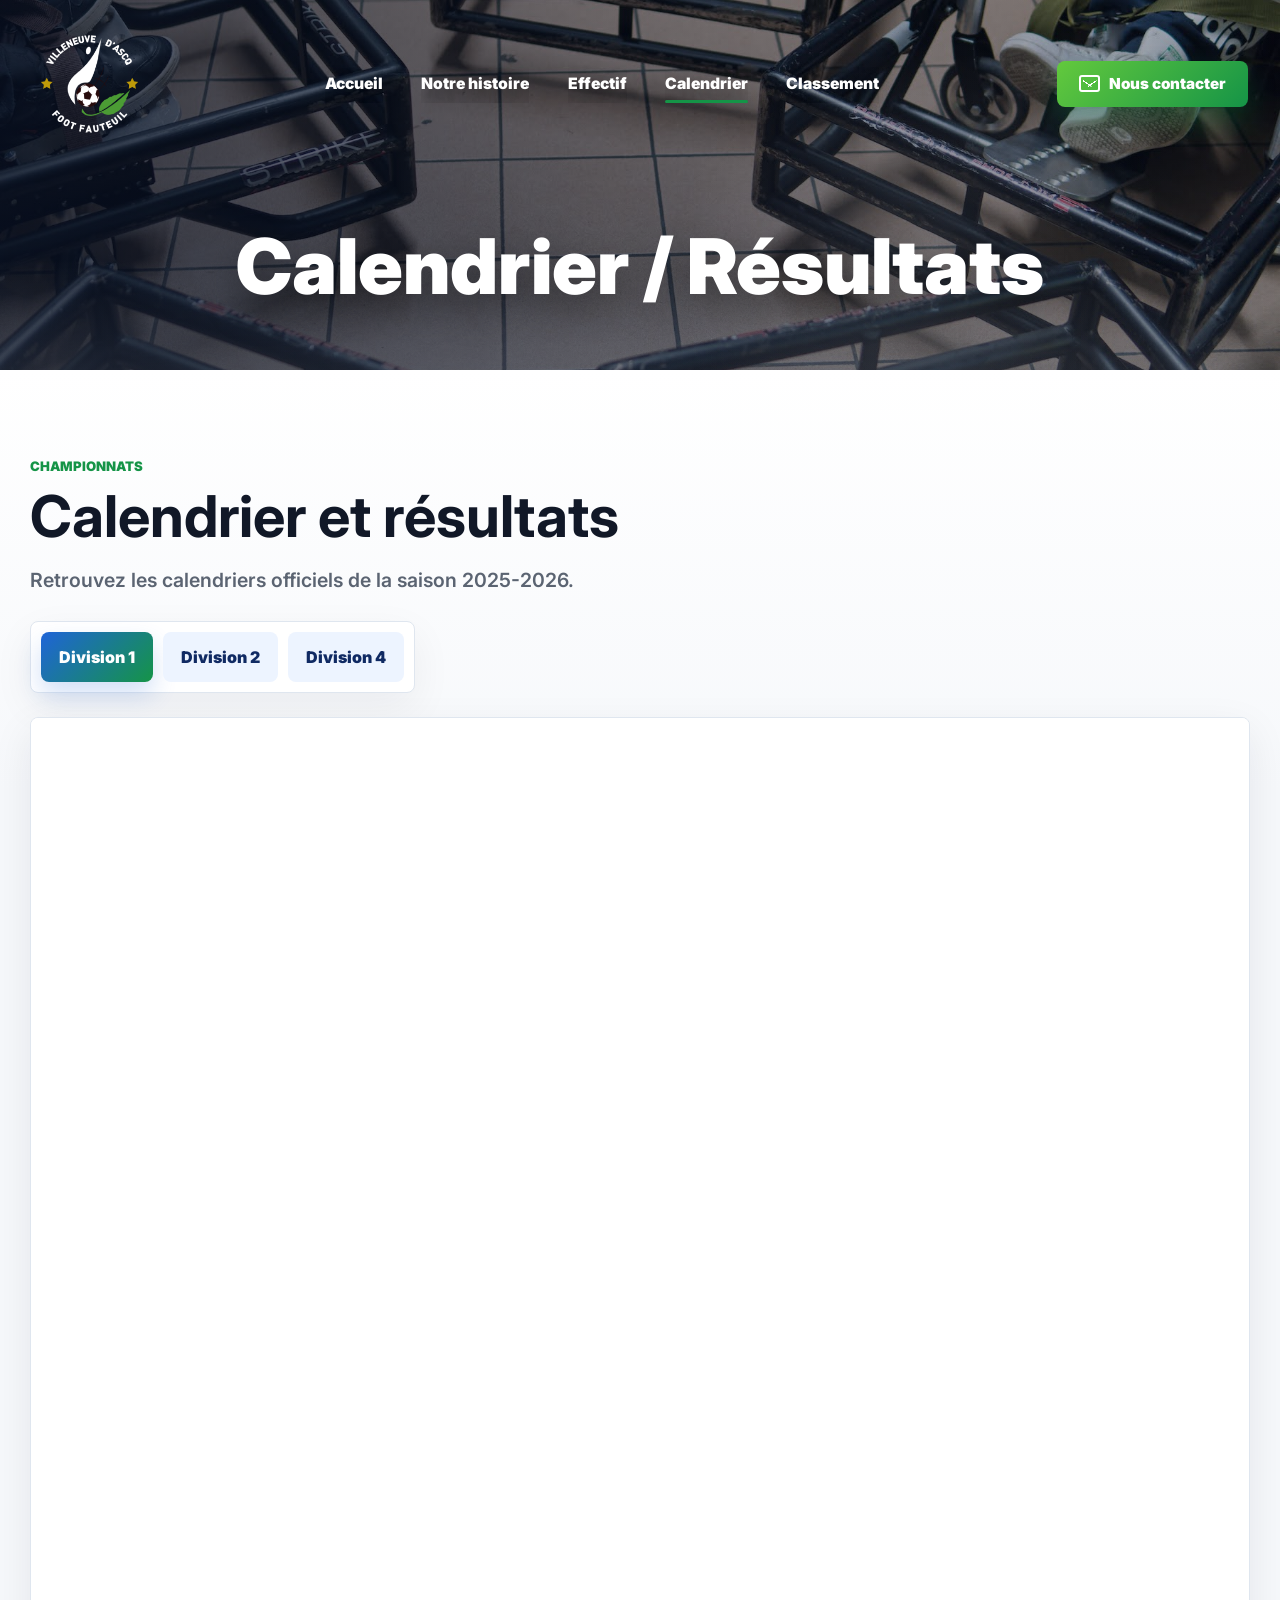
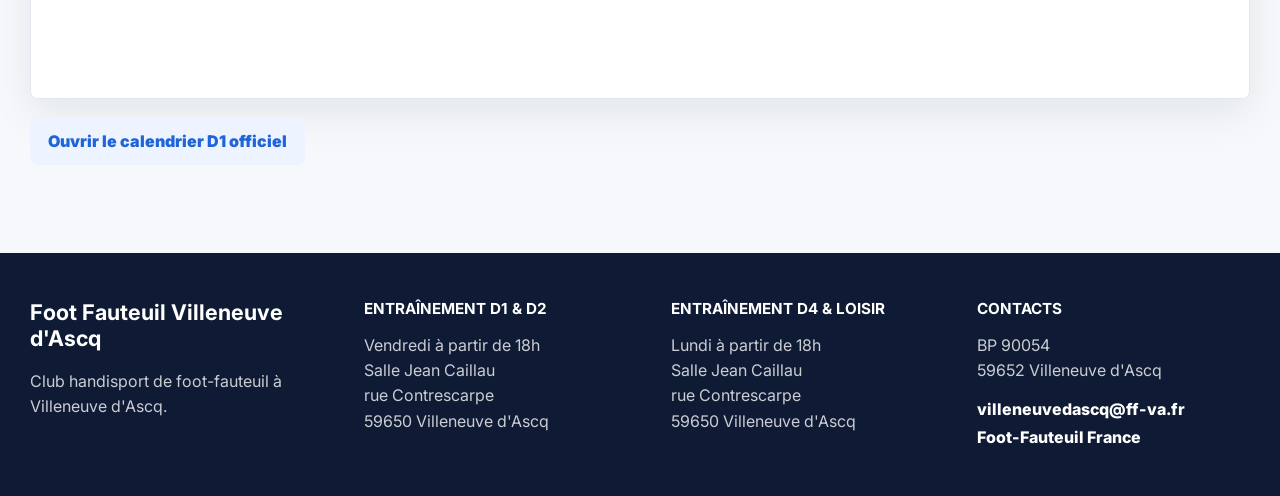
==== commit 1c59da3f: "fix nav tittle button" ====
--- a/calendrier.html
+++ b/calendrier.html
@@ -24,7 +24,7 @@
 
         <nav class="main-nav" id="site-nav" aria-label="Navigation principale">
           <a href="index.html">Accueil</a>
-          <a href="le-foot-fauteuil.html">Le foot fauteuil</a>
+          <a href="le-foot-fauteuil.html">Notre histoire</a>
           <a href="effectif.html">Effectif</a>
           <a class="is-active" href="calendrier.html">Calendrier</a>
           <a href="classement.html">Classement</a>
